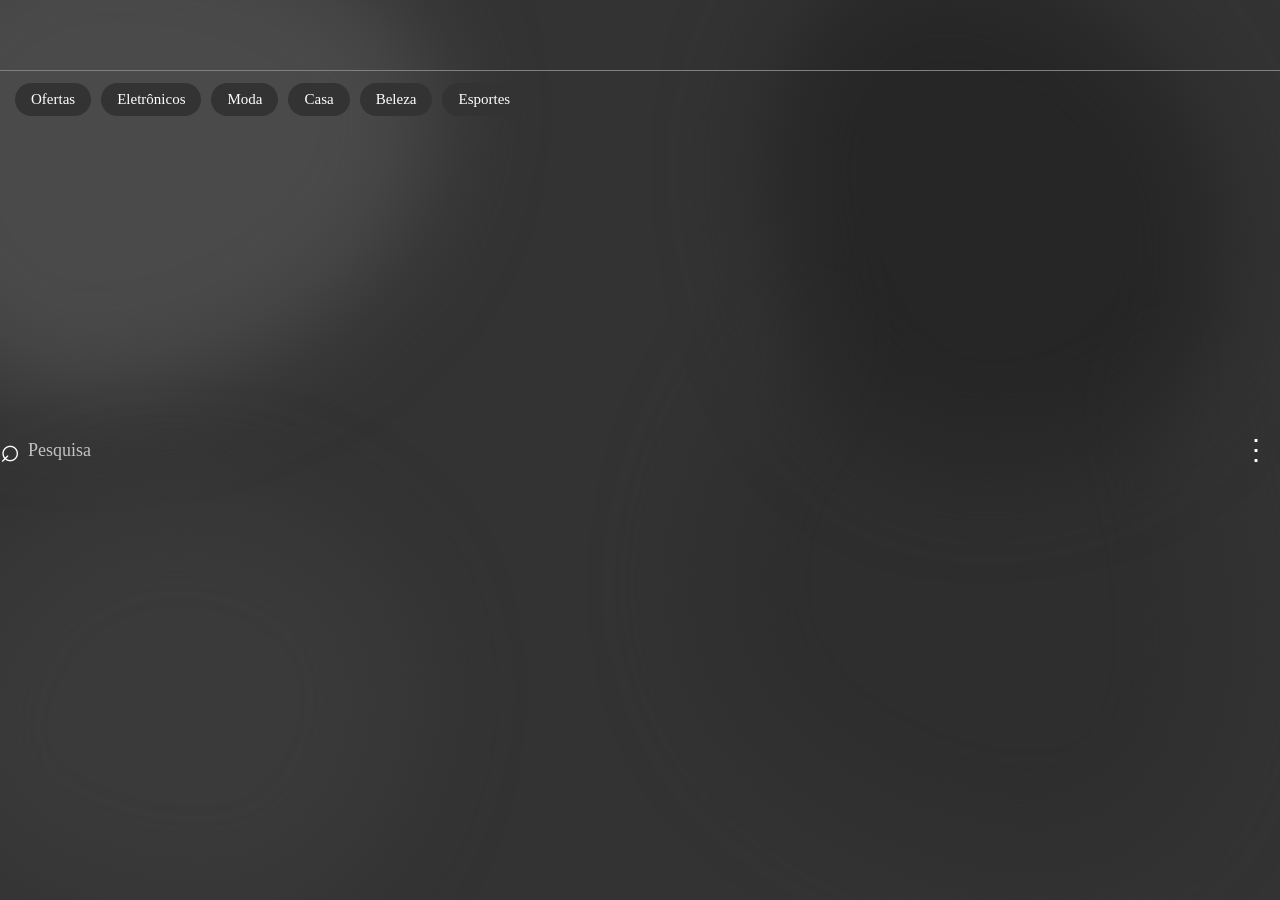
==== index.html @ e0ba6bef "Add files via upload" ====
<!DOCTYPE html>
<html lang="pt-BR">

<head>
    <meta charset="UTF-8">
    <meta name="viewport" content="width=device-width, initial-scale=1.0">

    <title>vitrine</title>

    <link rel="stylesheet" href="loading.css">
</head>

<body>

    <!-- Manchas do fundo -->
    <div class="mancha mancha-1"></div>
    <div class="mancha mancha-2"></div>
    <div class="mancha mancha-3"></div>
    <div class="mancha mancha-4"></div>

    <!-- Cabeçalho -->
<div class="loading">
    <div class="abas" id="abas-lojas"></div>
</div>

        <div class="quadro-categorias" id="quadro-categorias">

    <div class="categoria" id="opcao-carrinho-vitrine">
        <span class="opcao-icone">
            <svg viewBox="0 0 24 24" width="18" height="18" fill="none" stroke="currentColor" stroke-width="2" stroke-linecap="round" stroke-linejoin="round">
                <circle cx="9" cy="21" r="1"></circle>
                <circle cx="20" cy="21" r="1"></circle>
                <path d="M1 1h4l2.68 13.39a2 2 0 0 0 2 1.61h9.72a2 2 0 0 0 2-1.61L23 6H6"></path>
            </svg>
        </span>
        Carrinho
        <span class="carrinho-contador" id="carrinho-contador-vitrine"></span>
    </div>

    <div class="categoria" id="opcao-filtro">
        <span class="opcao-icone">
            <svg viewBox="0 0 24 24" width="18" height="18" fill="none" stroke="currentColor" stroke-width="2" stroke-linecap="round" stroke-linejoin="round">
                <line x1="4" y1="21" x2="4" y2="14"></line>
                <line x1="4" y1="10" x2="4" y2="3"></line>
                <line x1="12" y1="21" x2="12" y2="12"></line>
                <line x1="12" y1="8" x2="12" y2="3"></line>
                <line x1="20" y1="21" x2="20" y2="16"></line>
                <line x1="20" y1="12" x2="20" y2="3"></line>
                <line x1="1" y1="14" x2="7" y2="14"></line>
                <line x1="9" y1="8" x2="15" y2="8"></line>
                <line x1="17" y1="16" x2="23" y2="16"></line>
            </svg>
        </span>
        Filtro
    </div>

    <div class="categoria">
        <span class="opcao-icone">
            <svg viewBox="0 0 24 24" width="18" height="18" fill="none" stroke="currentColor" stroke-width="2" stroke-linecap="round" stroke-linejoin="round">
                <polygon points="12 2 15.09 8.26 22 9.27 17 14.14 18.18 21.02 12 17.77 5.82 21.02 7 14.14 2 9.27 8.91 8.26 12 2"></polygon>
            </svg>
        </span>
        Favoritos
    </div>

    <div class="categoria">
        <span class="opcao-icone">
            <svg viewBox="0 0 24 24" width="18" height="18" fill="none" stroke="currentColor" stroke-width="2" stroke-linecap="round" stroke-linejoin="round">
                <circle cx="12" cy="12" r="10"></circle>
                <line x1="12" y1="16" x2="12" y2="12"></line>
                <line x1="12" y1="8" x2="12.01" y2="8"></line>
            </svg>
        </span>
        Sobre a loja
    </div>

    <div class="categoria">
        <span class="opcao-icone">
            <svg viewBox="0 0 24 24" width="18" height="18" fill="none" stroke="currentColor" stroke-width="2" stroke-linecap="round" stroke-linejoin="round">
                <circle cx="12" cy="12" r="3"></circle>
                <path d="M19.4 15a1.65 1.65 0 0 0 .33 1.82l.06.06a2 2 0 1 1-2.83 2.83l-.06-.06a1.65 1.65 0 0 0-1.82-.33 1.65 1.65 0 0 0-1 1.51V21a2 2 0 0 1-4 0v-.09A1.65 1.65 0 0 0 9 19.4a1.65 1.65 0 0 0-1.82.33l-.06.06a2 2 0 1 1-2.83-2.83l.06-.06a1.65 1.65 0 0 0 .33-1.82 1.65 1.65 0 0 0-1.51-1H3a2 2 0 0 1 0-4h.09A1.65 1.65 0 0 0 4.6 9a1.65 1.65 0 0 0-.33-1.82l-.06-.06a2 2 0 1 1 2.83-2.83l.06.06a1.65 1.65 0 0 0 1.82.33H9a1.65 1.65 0 0 0 1-1.51V3a2 2 0 0 1 4 0v.09a1.65 1.65 0 0 0 1 1.51 1.65 1.65 0 0 0 1.82-.33l.06-.06a2 2 0 1 1 2.83 2.83l-.06.06a1.65 1.65 0 0 0-.33 1.82V9a1.65 1.65 0 0 0 1.51 1H21a2 2 0 0 1 0 4h-.09a1.65 1.65 0 0 0-1.51 1z"></path>
            </svg>
        </span>
        Configurações
    </div>

        </div>
            <span class="lupa">⌕</span>

            <div class="campo-abre-pesquisa" id="abre-pesquisa">
                <span class="campo-pesquisa-texto">Pesquisa</span>
            </div>

            <button class="menu-pontinhos" id="botao-categorias">⋮</button>

        </div>

        <div class="linha-vitrine"></div>

    </div>

    <!-- Categorias principais (fixas) -->
    <div class="categorias-fixas">
        <span class="categoria-fixa">Ofertas</span>
        <span class="categoria-fixa">Eletrônicos</span>
        <span class="categoria-fixa">Moda</span>
        <span class="categoria-fixa">Casa</span>
        <span class="categoria-fixa">Beleza</span>
        <span class="categoria-fixa">Esportes</span>
    </div>

    <!-- Painel de filtro (abre pelo item "Filtro" nos três pontinhos) -->
    <div class="painel-filtro" id="painel-filtro">

        <div class="filtro-item" id="filtro-confiavel" data-filtro="confiavel">
            Lojas mais confiáveis
        </div>

        <div class="filtro-item" id="filtro-promocao" data-filtro="promocao">
            Com promoção
        </div>

        <div class="filtro-item" id="filtro-frete" data-filtro="frete">
            Frete grátis
        </div>

        <div class="filtro-limpar" id="filtro-limpar">
            Limpar filtros
        </div>

    </div>

    <!-- Tela de pesquisa -->
    <div class="tela-pesquisa" id="tela-pesquisa">
        <div class="cabecalho-tela-pesquisa">
            <button class="botao-voltar-pesquisa" data-fechar-tela>←</button>
            <span class="lupa">⌕</span>
            <input
                type="text"
                id="campo-pesquisa-tela"
                class="campo-pesquisa-tela"
                placeholder="Pesquisar"
                autocomplete="off"
            >
        </div>

        <div class="secao-recentes" id="secao-recentes">

            <h3>Pesquisas recentes</h3>

            <div class="lista-recentes" id="lista-recentes">

                <div class="item-recente">
                    <span class="icone-recente">🕓</span>
                    <span class="texto-recente">Música pop</span>
                    <button class="remover-recente">✕</button>
                </div>

                <div class="item-recente">
                    <span class="icone-recente">🕓</span>
                    <span class="texto-recente">Filmes de ação</span>
                    <button class="remover-recente">✕</button>
                </div>

                <div class="item-recente">
                    <span class="icone-recente">🕓</span>
                    <span class="texto-recente">Jogos de tabuleiro</span>
                    <button class="remover-recente">✕</button>
                </div>

            </div>

        </div>

        <div class="secao-populares">

            <h3>Pesquisas populares</h3>

            <div class="lista-populares">

                <div class="item-popular">
                    <span class="numero-popular">1</span>
                    <span class="texto-popular">Fone Bluetooth</span>
                </div>

                <div class="item-popular">
                    <span class="numero-popular">2</span>
                    <span class="texto-popular">Tênis esportivo</span>
                </div>

                <div class="item-popular">
                    <span class="numero-popular">3</span>
                    <span class="texto-popular">Fritadeira elétrica</span>
                </div>

                <div class="item-popular">
                    <span class="numero-popular">4</span>
                    <span class="texto-popular">Presente de aniversário</span>
                </div>

                <div class="item-popular">
                    <span class="numero-popular">5</span>
                    <span class="texto-popular">Roupa de inverno</span>
                </div>

            </div>

        </div>
    </div>

    <!-- Menu de aplicativos -->
    <div class="menu-aplicativos">

        <h2>Lojas</h2>

        <div class="lista-aplicativos">

            <div class="aplicativo" data-app="vitrine">
                <img src="Vitrine-logo.png" class="icone-aplicativo" alt="Vitrine">
                <span>Vitrine</span>
            </div>

            <div class="lista-aplicativos-parceiras" id="lista-aplicativos-parceiras"></div>


    </div>

    <script src="supabase-dados.js"></script>
    <script src="carrinho-dados.js"></script>
    <script src="loading.js"></script>

</body>

</html>
---- loading.css ----
/* =========================
   RESET
========================= */

* {
    margin: 0;
    padding: 0;
    box-sizing: border-box;
}


/* =========================
   PÁGINA
========================= */

body {
    width: 100%;
    height: 100vh;

    display: flex;
    justify-content: center;
    align-items: center;

    background: #333333;

    overflow: hidden;

    position: relative;
}

.mancha {
    position: fixed;

    filter: blur(50px);

    z-index: -1;

    pointer-events: none;
}

.mancha-1 {
    width: 44vmax;
    height: 38vmax;

    top: -10%;
    left: -10%;

    background: #4a4a4a;

    border-radius: 40% 60% 65% 35% / 45% 40% 60% 55%;

    animation: mancha-flutua-1 22s ease-in-out infinite;
}

.mancha-2 {
    width: 40vmax;
    height: 46vmax;

    top: 30%;
    left: 55%;

    background: #2e2e2e;

    border-radius: 60% 40% 30% 70% / 55% 65% 35% 45%;

    animation: mancha-flutua-2 26s ease-in-out infinite;
    animation-delay: -8s;
}

.mancha-3 {
    width: 37vmax;
    height: 33vmax;

    top: 55%;
    left: -5%;

    background: #3a3a3a;

    border-radius: 50% 50% 40% 60% / 60% 45% 55% 40%;

    animation: mancha-flutua-3 19s ease-in-out infinite;
    animation-delay: -14s;
}

.mancha-4 {
    width: 36vmax;
    height: 40vmax;

    top: -5%;
    left: 60%;

    background: #262626;

    border-radius: 35% 65% 55% 45% / 40% 60% 40% 60%;

    animation: mancha-flutua-4 24s ease-in-out infinite;
    animation-delay: -4s;
}

@keyframes mancha-flutua-1 {
    0% {
        transform: translate(0, 0) scale(1) rotate(0deg);
    }
    25% {
        transform: translate(55%, 35%) scale(1.3) rotate(20deg);
    }
    55% {
        transform: translate(-25%, 70%) scale(0.8) rotate(-15deg);
    }
    80% {
        transform: translate(-55%, -30%) scale(1.15) rotate(10deg);
    }
    100% {
        transform: translate(0, 0) scale(1) rotate(0deg);
    }
}

@keyframes mancha-flutua-2 {
    0% {
        transform: translate(0, 0) scale(1) rotate(0deg);
    }
    30% {
        transform: translate(-65%, 45%) scale(0.75) rotate(-25deg);
    }
    60% {
        transform: translate(-30%, -60%) scale(1.25) rotate(15deg);
    }
    85% {
        transform: translate(45%, 25%) scale(1) rotate(-10deg);
    }
    100% {
        transform: translate(0, 0) scale(1) rotate(0deg);
    }
}

@keyframes mancha-flutua-3 {
    0% {
        transform: translate(0, 0) scale(1) rotate(0deg);
    }
    35% {
        transform: translate(50%, -55%) scale(1.2) rotate(18deg);
    }
    65% {
        transform: translate(75%, 30%) scale(0.8) rotate(-12deg);
    }
    90% {
        transform: translate(-25%, 45%) scale(1.1) rotate(8deg);
    }
    100% {
        transform: translate(0, 0) scale(1) rotate(0deg);
    }
}

@keyframes mancha-flutua-4 {
    0% {
        transform: translate(0, 0) scale(1) rotate(0deg);
    }
    20% {
        transform: translate(-45%, -50%) scale(0.8) rotate(-18deg);
    }
    50% {
        transform: translate(35%, 60%) scale(1.3) rotate(12deg);
    }
    75% {
        transform: translate(60%, -20%) scale(1) rotate(-8deg);
    }
    100% {
        transform: translate(0, 0) scale(1) rotate(0deg);
    }
}


/* =========================
   CABEÇALHO / TEXTURA
========================= */

.textura-vitrine {
    position: absolute;

    top: 0;
    left: 0;

    width: 100%;
    height: 70px;

    z-index: 1;
}


/* =========================
   CONTAINER DE LOADING
========================= */

.loading {
    display: flex;
    justify-content: center;
    align-items: center;
}


/* =========================
   LOGO
========================= */

.logo-vitrine {
    position: absolute;

    top: 5px;
    left: 5px;

    width: 60px;
    height: 60px;

    object-fit: cover;

    border-radius: 20px;

    z-index: 11;
}



/* =========================
   PESQUISA
========================= */

.pesquisa-vitrine {
    position: absolute;
    top: 0;
    left: 80px;

    width: calc(100% - 80px);
    height: 70px;

    display: flex;
    align-items: center;

    color: white;
    z-index: 5;
}


/* Lupa */

.lupa {
    font-size: 34px;

    color: white;

    transition: color 0.3s ease;
}


/* Gatilho (abre a tela de pesquisa) */

.campo-abre-pesquisa {
    display: flex;
    align-items: center;

    width: 180px;
    margin-left: 8px;

    cursor: pointer;
}

.campo-pesquisa-texto {
    color: white;
    opacity: 0.7;

    font-size: 18px;

    font-family: inherit;
}


/* =========================
   TELA DE PESQUISA
========================= */

.tela-pesquisa {
    display: none;

    position: fixed;

    top: 0;
    left: 0;

    width: 100%;
    height: 100%;

    background: #121212;

    z-index: 2000;
}

.tela-pesquisa.aberta {
    display: block;
}

.cabecalho-tela-pesquisa {
    display: flex;
    align-items: center;

    width: 100%;
    height: 70px;

    padding: 0 15px;

    gap: 12px;

    border-bottom: 1px solid #333;
}

.botao-voltar-pesquisa {
    font-size: 26px;
    color: white;

    background: none;
    border: none;

    cursor: pointer;

    line-height: 1;
}

.campo-pesquisa-tela {
    flex: 1;

    border: none;
    outline: none;

    background: transparent;

    color: white;
    font-size: 19px;

    font-family: inherit;
}

.campo-pesquisa-tela::placeholder {
    color: white;
    opacity: 0.5;
}


/* =========================
   PESQUISAS RECENTES
========================= */

.secao-recentes {
    padding: 20px 20px 0;
}

.secao-recentes h3 {
    color: white;
    font-size: 16px;
    opacity: 0.6;

    font-weight: normal;

    margin-bottom: 10px;
}

.lista-recentes {
    display: flex;
    flex-direction: column;
}

.item-recente {
    display: flex;
    align-items: center;

    padding: 12px 0;

    cursor: pointer;

    border-bottom: 1px solid rgba(255, 255, 255, 0.08);
}

.icone-recente {
    font-size: 18px;
    opacity: 0.6;

    margin-right: 14px;
}

.texto-recente {
    flex: 1;

    color: white;
    font-size: 17px;
}

.remover-recente {
    width: 30px;
    height: 30px;

    display: flex;
    align-items: center;
    justify-content: center;

    border: none;
    border-radius: 50%;
    background: transparent;

    color: white;
    opacity: 0.5;
    font-size: 16px;

    cursor: pointer;
}

.remover-recente:active {
    opacity: 1;
    background: rgba(255, 255, 255, 0.1);
}


/* =========================
   PESQUISAS POPULARES
========================= */

.secao-populares {
    padding: 20px 20px 0;
}

.secao-populares h3 {
    color: white;
    font-size: 16px;
    opacity: 0.6;

    font-weight: normal;

    margin-bottom: 10px;
}

.lista-populares {
    display: flex;
    flex-direction: column;
}

.item-popular {
    display: flex;
    align-items: center;

    padding: 12px 0;

    cursor: pointer;

    border-bottom: 1px solid rgba(255, 255, 255, 0.08);
}

.numero-popular {
    width: 20px;

    color: #ff7043;
    font-size: 16px;
    font-weight: bold;

    margin-right: 14px;
}

.texto-popular {
    flex: 1;

    color: white;
    font-size: 17px;
}


/* =========================
   LINHA DIVISÓRIA
========================= */

.linha-vitrine {
    position: absolute;

    top: 70px;
    left: 0;

    width: 100%;
    height: 1px;

    background: #808080;

    z-index: 3;
}


/* =========================
   CATEGORIAS PRINCIPAIS (FIXAS)
========================= */

.categorias-fixas {
    position: fixed;

    top: 71px;
    left: 0;

    width: 100%;

    display: flex;
    align-items: center;

    gap: 10px;

    padding: 12px 15px;

    box-sizing: border-box;

    overflow-x: auto;
    white-space: nowrap;

    background: transparent;
    border-bottom: none;

    z-index: 2;
}

.categoria-fixa {
    flex-shrink: 0;

    padding: 8px 16px;

    border-radius: 20px;

    background: #333333;

    color: white;
    font-size: 15px;

    cursor: pointer;
}


/* =========================
   MENU DE APLICATIVOS
========================= */

.menu-aplicativos {
    position: fixed;

    top: 70px;
    left: 0;

    width: 65vw;
    height: calc(100vh - 70px);

    background: rgba(51, 51, 51, 0.5);
    backdrop-filter: blur(12px);
    -webkit-backdrop-filter: blur(12px);

    z-index: 1000;

    padding: 30px 20px;

    display: none;
}

.menu-aplicativos.aberta {
    display: block;
}

.menu-aplicativos h2 {
    color: white;

    font-size: 22px;

    margin-bottom: 0;
}


/* =========================
   APLICATIVOS
========================= */

.aplicativo {
    width: 100%;

    display: flex;
    align-items: center;
    gap: 12px;

    padding: 12px 14px;

    box-sizing: border-box;

    border-radius: 12px;

    background: #3d4046;
    border: 1px solid rgba(255, 255, 255, 0.08);

    color: white;

    font-size: 17px;

    cursor: pointer;
}

.icone-aplicativo {
    width: 34px;
    height: 34px;

    border-radius: 50%;
    object-fit: contain;

    flex-shrink: 0;
}

.lista-aplicativos {
    display: flex;
    flex-direction: column;

    gap: 10px;

    margin-top: 15px;

    max-height: calc(100vh - 220px);
    overflow-y: auto;
}


                                              .menu-pontinhos {
    font-size: 28px;
    color: white;
    margin-left: auto;
    margin-right: 10px;
    cursor: pointer;
    line-height: 1;
}                                             .menu-pontinhos {
    font-size: 28px;
    color: white;
    margin-left: auto;
    margin-right: 10px;

    background: none;
    border: none;

    cursor: pointer;
}

.quadro-categorias {
    display: none;

    position: fixed;

    top: 70px;
    right: 0;

    width: 220px;
    height: calc(100vh - 70px);

    padding: 20px;

    box-sizing: border-box;

    background: rgba(51, 51, 51, 0.5);
    backdrop-filter: blur(12px);
    -webkit-backdrop-filter: blur(12px);

    box-shadow: -5px 0 20px rgba(0, 0, 0, 0.4);

    z-index: 1000;
}

.quadro-categorias.aberto {
    display: block;
}


/* =========================
   PAINEL DE FILTRO
========================= */

.painel-filtro {
    display: none;

    position: fixed;

    top: 70px;
    right: 0;

    width: 220px;

    padding: 20px;

    box-sizing: border-box;

    background: rgba(51, 51, 51, 0.5);
    backdrop-filter: blur(12px);
    -webkit-backdrop-filter: blur(12px);

    box-shadow: -5px 0 20px rgba(0, 0, 0, 0.4);

    z-index: 1000;
}

.painel-filtro.aberto {
    display: block;
}

.filtro-item {
    padding: 14px 4px;

    color: white;
    font-size: 16px;

    border-bottom: 1px solid rgba(255, 255, 255, 0.15);

    cursor: pointer;
}

.filtro-item.ativo {
    color: #ff7043;
    font-weight: bold;
}

.filtro-limpar {
    margin-top: 16px;

    color: rgba(255, 255, 255, 0.5);
    font-size: 14px;

    text-align: center;

    cursor: pointer;
}

.categoria {
    padding: 14px 4px;

    display: flex;
    align-items: center;

    color: white;
    font-size: 17px;

    border-bottom: 1px solid rgba(255, 255, 255, 0.15);

    cursor: pointer;
}

.opcao-icone {
    margin-right: 10px;

    font-size: 18px;

    width: 22px;

    display: flex;
    align-items: center;
    justify-content: center;
}

.carrinho-contador {
    margin-left: 8px;

    min-width: 18px;
    height: 18px;
    padding: 0 4px;

    display: none;
    align-items: center;
    justify-content: center;

    border-radius: 9px;

    background: #e63946;

    color: white;
    font-size: 11px;
    font-weight: bold;
}

.carrinho-contador.visivel {
    display: flex;
}
                                              .abas {
    position: absolute;
    top: 128px;
    left: 0;

    width: 100%;
    height: calc(100vh - 128px);

    background: transparent;

    overflow-y: auto;
    -webkit-overflow-scrolling: touch;

    z-index: 1;

    display: flex;
    flex-direction: column;
}

.fileira-abas {
    width: 100%;

    display: flex;
    align-items: flex-start;

    gap: 15px;
    padding: 0 15px 15px;

    box-sizing: border-box;
}

.card {
    flex: 1 1 0;

    display: flex;
    flex-direction: column;

    box-sizing: border-box;
    padding: 14px;

    cursor: pointer;

    border-radius: 16px;
    background: #333333;
}

.card-titulo {
    color: white;
    font-size: 22px;
    text-align: center;
}

.card-info {
    width: 100%;
    height: 70px;
}                                             .grupo-abas {
    width: 100%;
    flex: 0 0 auto;

    display: flex;
    flex-direction: column;

    margin-bottom: 110px;

    position: relative;
    z-index: 1;
}

.grupo-titulo {
    display: flex;
    align-items: center;

    margin: 10px 20px;
}

.icone-titulo {
    width: 28px;
    height: 28px;

    border-radius: 50%;
    object-fit: cover;

    margin-right: 10px;
}

.grupo-abas h2 {
    color: white;
    font-size: 20px;
    text-align: left;
}
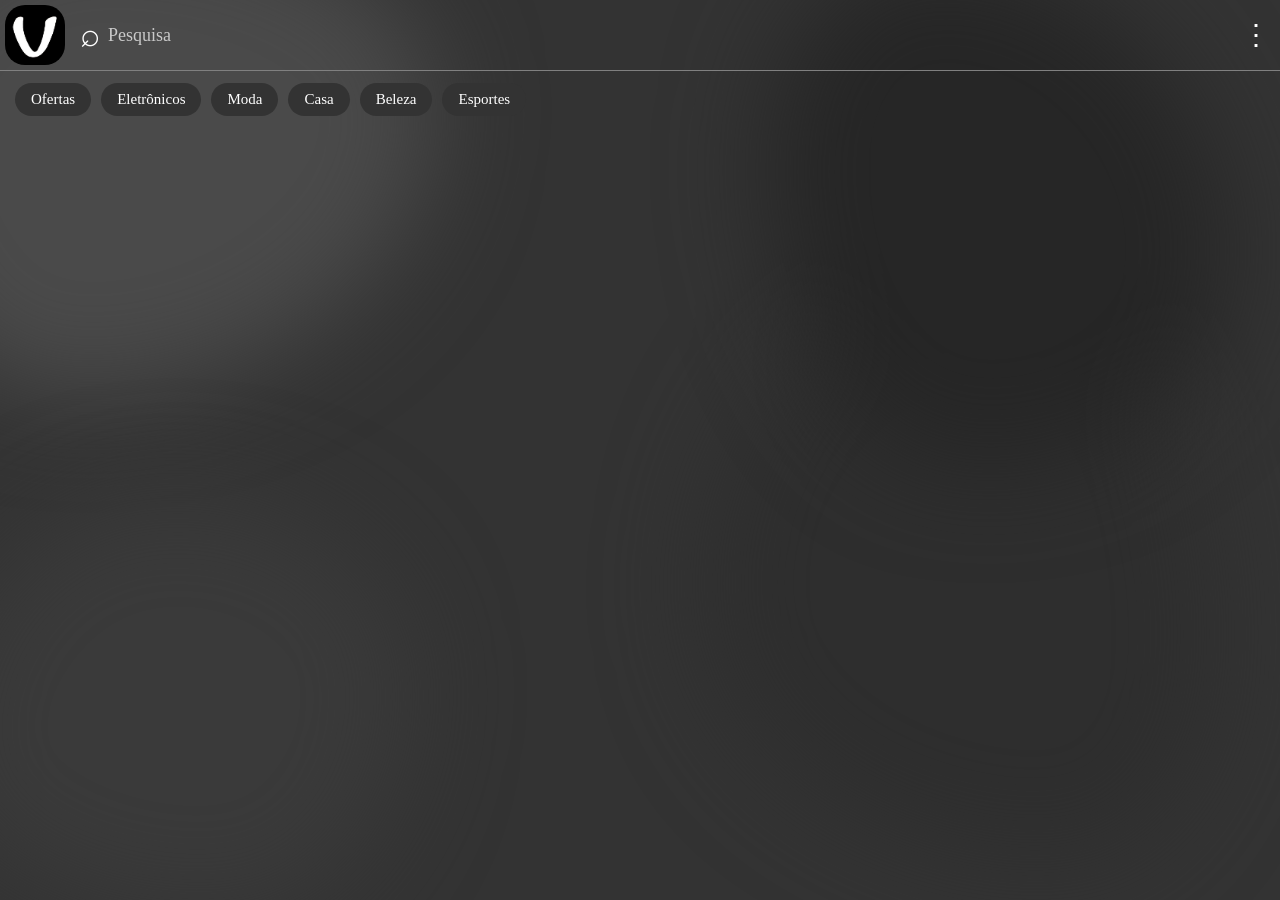
==== commit 79562d67: "Add files via upload" ====
--- a/index.html
+++ b/index.html
@@ -22,7 +22,14 @@
 <div class="loading">
     <div class="abas" id="abas-lojas"></div>
 </div>
-
+        <!-- Textura -->
+        <div class="textura-vitrine"></div>
+
+        <!-- Logo -->
+        <img src="Vitrine-logo.png" class="logo-vitrine" alt="vitrine">
+
+        <!-- Pesquisa -->
+        <div class="pesquisa-vitrine">
         <div class="quadro-categorias" id="quadro-categorias">
 
     <div class="categoria" id="opcao-carrinho-vitrine">
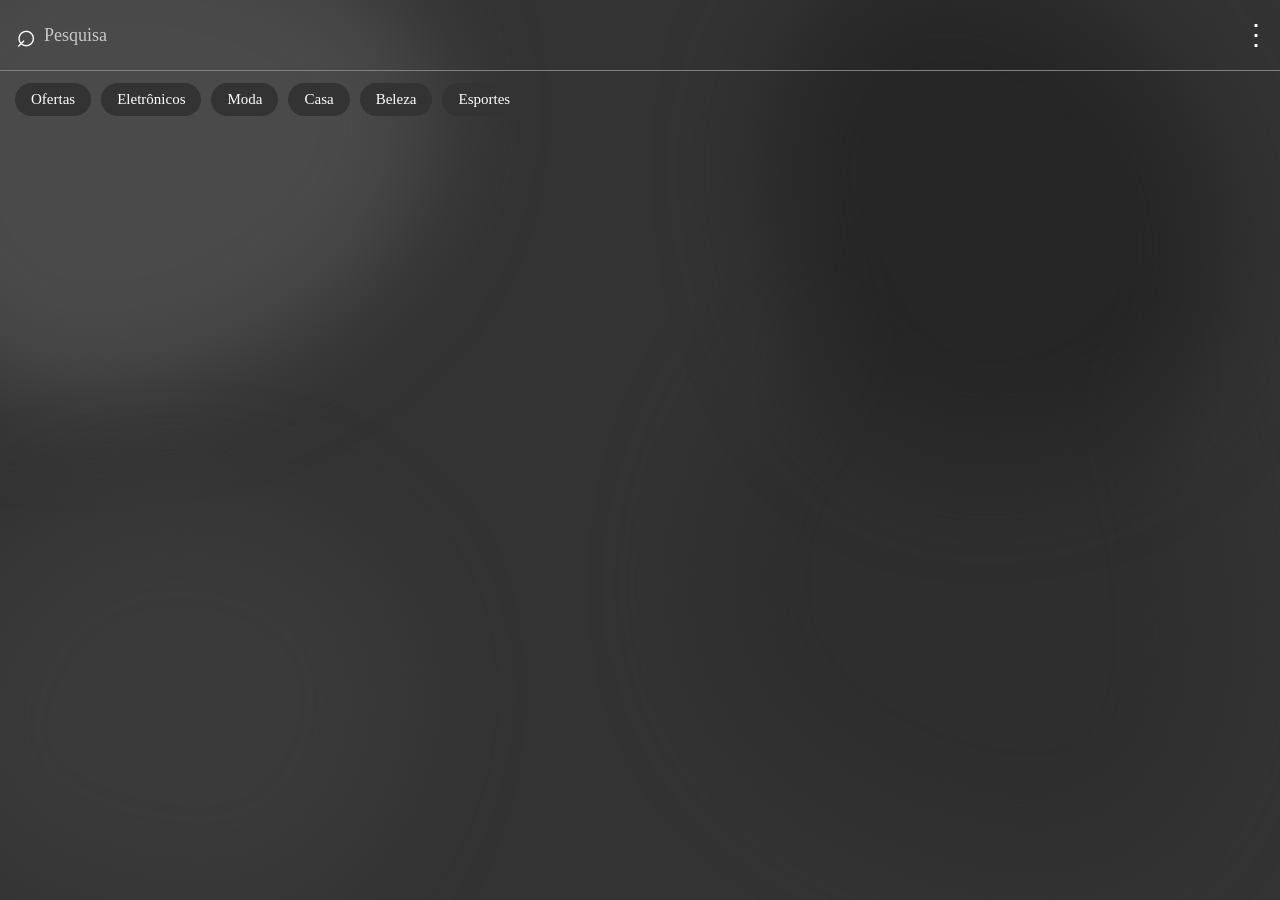
==== commit cc82090d: "Add files via upload" ====
--- a/index.html
+++ b/index.html
@@ -25,8 +25,7 @@
         <!-- Textura -->
         <div class="textura-vitrine"></div>
 
-        <!-- Logo -->
-        <img src="Vitrine-logo.png" class="logo-vitrine" alt="vitrine">
+        <!-- Logo removida -->
 
         <!-- Pesquisa -->
         <div class="pesquisa-vitrine">
@@ -215,22 +214,7 @@
         </div>
     </div>
 
-    <!-- Menu de aplicativos -->
-    <div class="menu-aplicativos">
-
-        <h2>Lojas</h2>
-
-        <div class="lista-aplicativos">
-
-            <div class="aplicativo" data-app="vitrine">
-                <img src="Vitrine-logo.png" class="icone-aplicativo" alt="Vitrine">
-                <span>Vitrine</span>
-            </div>
-
-            <div class="lista-aplicativos-parceiras" id="lista-aplicativos-parceiras"></div>
-
-
-    </div>
+    <!-- Menu de atalho de lojas removido -->
 
     <script src="supabase-dados.js"></script>
     <script src="carrinho-dados.js"></script>
--- a/loading.css
+++ b/loading.css
@@ -202,21 +202,7 @@
    LOGO
 ========================= */
 
-.logo-vitrine {
-    position: absolute;
-
-    top: 5px;
-    left: 5px;
-
-    width: 60px;
-    height: 60px;
-
-    object-fit: cover;
-
-    border-radius: 20px;
-
-    z-index: 11;
-}
+/* Logo removida */
 
 
 
@@ -227,10 +213,13 @@
 .pesquisa-vitrine {
     position: absolute;
     top: 0;
-    left: 80px;
-
-    width: calc(100% - 80px);
+    left: 0;
+
+    width: 100%;
     height: 70px;
+
+    padding-left: 16px;
+    box-sizing: border-box;
 
     display: flex;
     align-items: center;
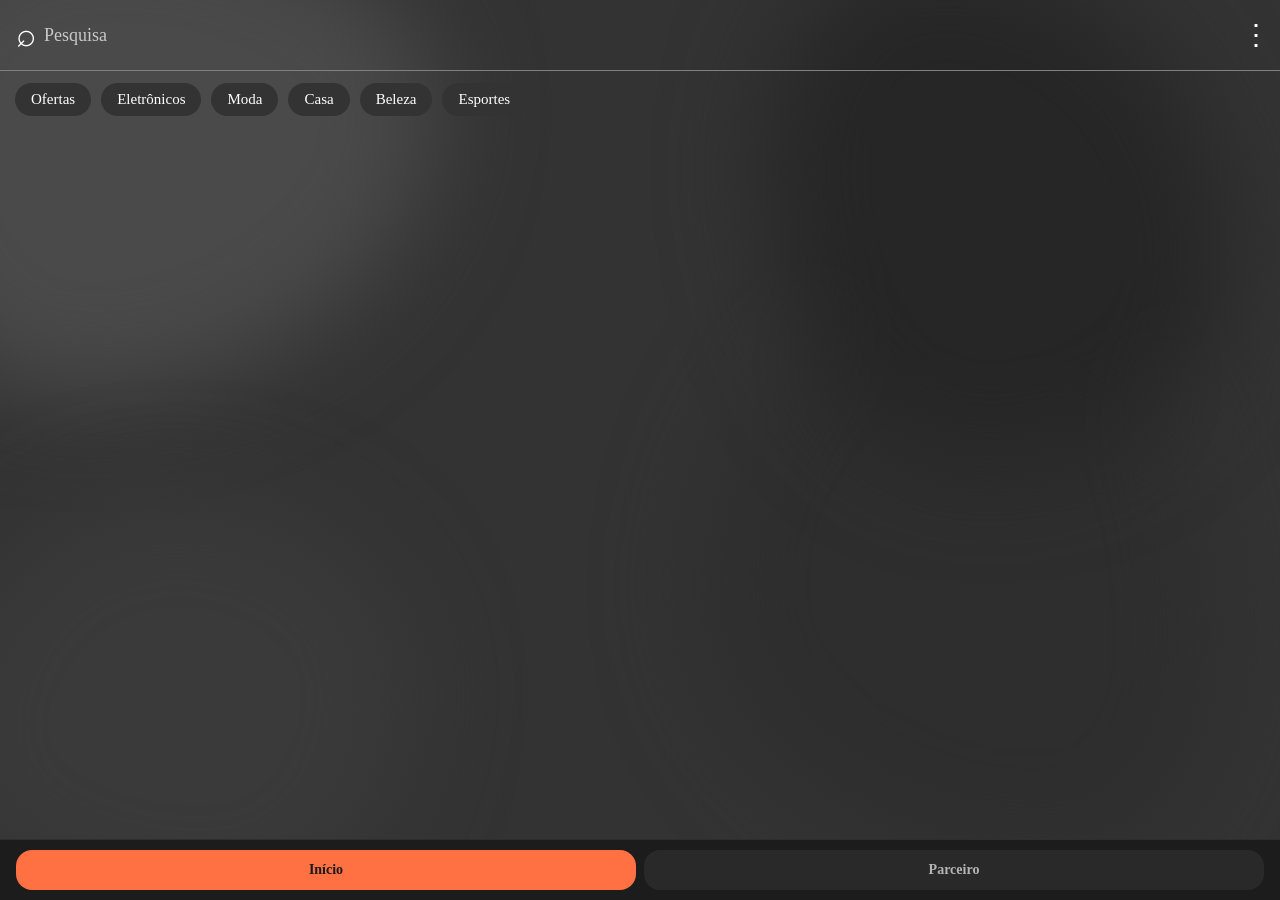
==== commit efe18a0b: "Add files via upload" ====
--- a/index.html
+++ b/index.html
@@ -216,6 +216,12 @@
 
     <!-- Menu de atalho de lojas removido -->
 
+    <!-- Navegação entre a Vitrine e o cadastro de parceiro -->
+    <div class="nav-vitrine">
+        <a href="index.html" class="nav-vitrine-item nav-vitrine-ativo">Início</a>
+        <a href="parceiros.html" class="nav-vitrine-item">Parceiro</a>
+    </div>
+
     <script src="supabase-dados.js"></script>
     <script src="carrinho-dados.js"></script>
     <script src="loading.js"></script>
--- a/loading.css
+++ b/loading.css
@@ -853,4 +853,53 @@
     color: white;
     font-size: 20px;
     text-align: left;
-}+}
+
+/* =========================
+   NAVEGAÇÃO: INÍCIO / SEJA PARCEIRO
+========================= */
+
+.nav-vitrine {
+    position: fixed;
+    bottom: 0;
+    left: 0;
+
+    width: 100%;
+
+    display: flex;
+    gap: 8px;
+
+    padding: 10px 16px calc(10px + env(safe-area-inset-bottom));
+
+    background: #1c1c1c;
+    border-top: 1px solid rgba(255, 255, 255, 0.08);
+
+    z-index: 200;
+
+    box-sizing: border-box;
+}
+
+.nav-vitrine-item {
+    flex: 1;
+
+    text-align: center;
+    text-decoration: none;
+    white-space: nowrap;
+
+    padding: 12px 8px;
+
+    border-radius: 16px;
+
+    background: rgba(255, 255, 255, 0.06);
+    color: rgba(255, 255, 255, 0.65);
+
+    font-size: 14px;
+    font-weight: 600;
+
+    transition: background 0.2s ease, color 0.2s ease;
+}
+
+.nav-vitrine-ativo {
+    background: #ff7043;
+    color: #1a1a1a;
+}
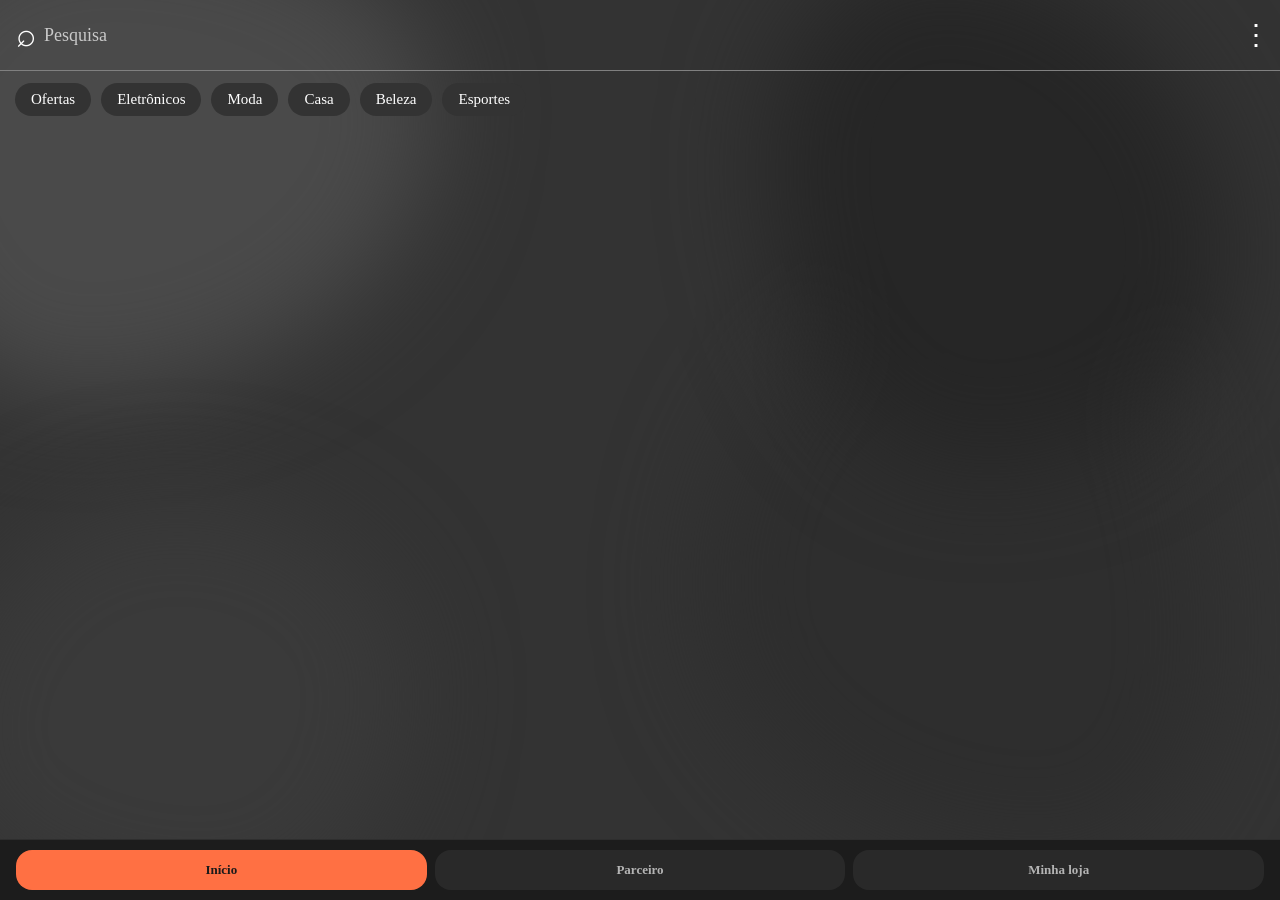
==== commit 438d7861: "Add files via upload" ====
--- a/index.html
+++ b/index.html
@@ -220,6 +220,7 @@
     <div class="nav-vitrine">
         <a href="index.html" class="nav-vitrine-item nav-vitrine-ativo">Início</a>
         <a href="parceiros.html" class="nav-vitrine-item">Parceiro</a>
+        <a href="login.html" class="nav-vitrine-item">Minha loja</a>
     </div>
 
     <script src="supabase-dados.js"></script>
--- a/loading.css
+++ b/loading.css
@@ -886,14 +886,14 @@
     text-decoration: none;
     white-space: nowrap;
 
-    padding: 12px 8px;
+    padding: 12px 4px;
 
     border-radius: 16px;
 
     background: rgba(255, 255, 255, 0.06);
     color: rgba(255, 255, 255, 0.65);
 
-    font-size: 14px;
+    font-size: 13px;
     font-weight: 600;
 
     transition: background 0.2s ease, color 0.2s ease;
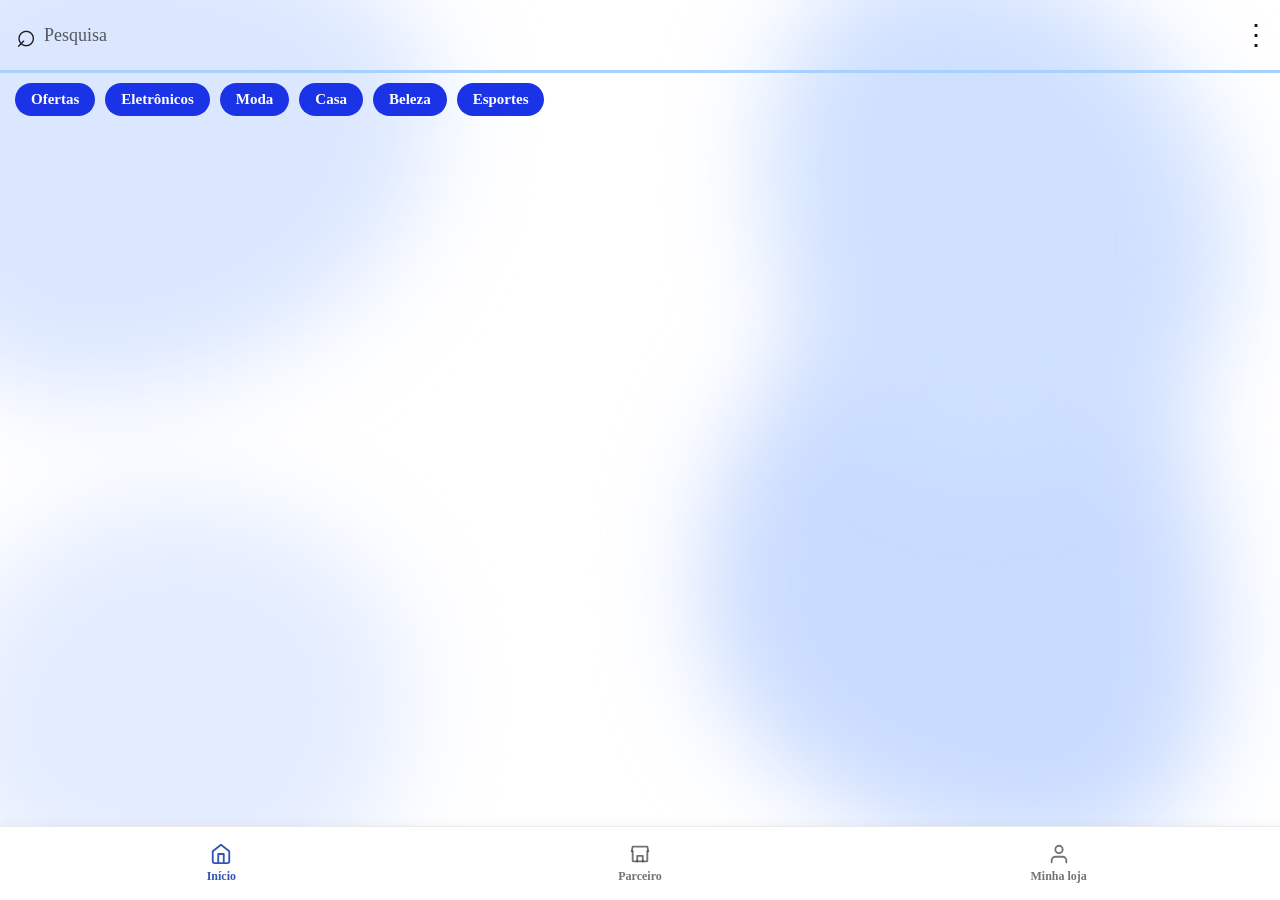
==== commit 5022b5e9: "Add files via upload" ====
--- a/index.html
+++ b/index.html
@@ -216,11 +216,12 @@
 
     <!-- Menu de atalho de lojas removido -->
 
+
     <!-- Navegação entre a Vitrine e o cadastro de parceiro -->
     <div class="nav-vitrine">
-        <a href="index.html" class="nav-vitrine-item nav-vitrine-ativo">Início</a>
-        <a href="parceiros.html" class="nav-vitrine-item">Parceiro</a>
-        <a href="login.html" class="nav-vitrine-item">Minha loja</a>
+        <a href="index.html" class="nav-vitrine-item nav-vitrine-ativo"><svg viewBox="0 0 24 24" fill="none" stroke="currentColor" stroke-width="2" stroke-linecap="round" stroke-linejoin="round"><path d="M3 9l9-7 9 7v11a2 2 0 0 1-2 2H5a2 2 0 0 1-2-2z"></path><polyline points="9 22 9 12 15 12 15 22"></polyline></svg><span>Início</span></a>
+        <a href="parceiros.html" class="nav-vitrine-item"><svg viewBox="0 0 24 24" fill="none" stroke="currentColor" stroke-width="2" stroke-linecap="round" stroke-linejoin="round"><path d="M3 9l1-5h16l1 5"></path><path d="M4 9v10a1 1 0 0 0 1 1h14a1 1 0 0 0 1-1V9"></path><path d="M9 20v-6h6v6"></path></svg><span>Parceiro</span></a>
+        <a href="login.html" class="nav-vitrine-item"><svg viewBox="0 0 24 24" fill="none" stroke="currentColor" stroke-width="2" stroke-linecap="round" stroke-linejoin="round"><path d="M20 21v-2a4 4 0 0 0-4-4H8a4 4 0 0 0-4 4v2"></path><circle cx="12" cy="7" r="4"></circle></svg><span>Minha loja</span></a>
     </div>
 
     <script src="supabase-dados.js"></script>
--- a/loading.css
+++ b/loading.css
@@ -21,7 +21,7 @@
     justify-content: center;
     align-items: center;
 
-    background: #333333;
+    background: #ffffff;
 
     overflow: hidden;
 
@@ -45,7 +45,7 @@
     top: -10%;
     left: -10%;
 
-    background: #4a4a4a;
+    background: #dbe7ff;
 
     border-radius: 40% 60% 65% 35% / 45% 40% 60% 55%;
 
@@ -59,7 +59,7 @@
     top: 30%;
     left: 55%;
 
-    background: #2e2e2e;
+    background: #c9dbff;
 
     border-radius: 60% 40% 30% 70% / 55% 65% 35% 45%;
 
@@ -74,7 +74,7 @@
     top: 55%;
     left: -5%;
 
-    background: #3a3a3a;
+    background: #e4edff;
 
     border-radius: 50% 50% 40% 60% / 60% 45% 55% 40%;
 
@@ -89,7 +89,7 @@
     top: -5%;
     left: 60%;
 
-    background: #262626;
+    background: #cfe0ff;
 
     border-radius: 35% 65% 55% 45% / 40% 60% 40% 60%;
 
@@ -224,7 +224,7 @@
     display: flex;
     align-items: center;
 
-    color: white;
+    color: #1a1a1a;
     z-index: 5;
 }
 
@@ -234,7 +234,7 @@
 .lupa {
     font-size: 34px;
 
-    color: white;
+    color: #1a1a1a;
 
     transition: color 0.3s ease;
 }
@@ -253,7 +253,7 @@
 }
 
 .campo-pesquisa-texto {
-    color: white;
+    color: #1a1a1a;
     opacity: 0.7;
 
     font-size: 18px;
@@ -277,7 +277,7 @@
     width: 100%;
     height: 100%;
 
-    background: #121212;
+    background: #ffffff;
 
     z-index: 2000;
 }
@@ -297,12 +297,12 @@
 
     gap: 12px;
 
-    border-bottom: 1px solid #333;
+    border-bottom: 1px solid #e6e6e6;
 }
 
 .botao-voltar-pesquisa {
     font-size: 26px;
-    color: white;
+    color: #1a1a1a;
 
     background: none;
     border: none;
@@ -320,14 +320,14 @@
 
     background: transparent;
 
-    color: white;
+    color: #1a1a1a;
     font-size: 19px;
 
     font-family: inherit;
 }
 
 .campo-pesquisa-tela::placeholder {
-    color: white;
+    color: #1a1a1a;
     opacity: 0.5;
 }
 
@@ -341,7 +341,7 @@
 }
 
 .secao-recentes h3 {
-    color: white;
+    color: #1a1a1a;
     font-size: 16px;
     opacity: 0.6;
 
@@ -363,7 +363,7 @@
 
     cursor: pointer;
 
-    border-bottom: 1px solid rgba(255, 255, 255, 0.08);
+    border-bottom: 1px solid rgba(0, 0, 0, 0.08);
 }
 
 .icone-recente {
@@ -376,7 +376,7 @@
 .texto-recente {
     flex: 1;
 
-    color: white;
+    color: #1a1a1a;
     font-size: 17px;
 }
 
@@ -392,7 +392,7 @@
     border-radius: 50%;
     background: transparent;
 
-    color: white;
+    color: #1a1a1a;
     opacity: 0.5;
     font-size: 16px;
 
@@ -401,7 +401,7 @@
 
 .remover-recente:active {
     opacity: 1;
-    background: rgba(255, 255, 255, 0.1);
+    background: rgba(0, 0, 0, 0.1);
 }
 
 
@@ -414,7 +414,7 @@
 }
 
 .secao-populares h3 {
-    color: white;
+    color: #1a1a1a;
     font-size: 16px;
     opacity: 0.6;
 
@@ -436,13 +436,13 @@
 
     cursor: pointer;
 
-    border-bottom: 1px solid rgba(255, 255, 255, 0.08);
+    border-bottom: 1px solid rgba(0, 0, 0, 0.08);
 }
 
 .numero-popular {
     width: 20px;
 
-    color: #ff7043;
+    color: #3355b3;
     font-size: 16px;
     font-weight: bold;
 
@@ -452,7 +452,7 @@
 .texto-popular {
     flex: 1;
 
-    color: white;
+    color: #1a1a1a;
     font-size: 17px;
 }
 
@@ -468,9 +468,9 @@
     left: 0;
 
     width: 100%;
-    height: 1px;
-
-    background: #808080;
+    height: 3px;
+
+    background: #a8d1ff;
 
     z-index: 3;
 }
@@ -513,10 +513,11 @@
 
     border-radius: 20px;
 
-    background: #333333;
-
-    color: white;
+    background: #1a33e6;
+
+    color: #ffffff;
     font-size: 15px;
+    font-weight: 700;
 
     cursor: pointer;
 }
@@ -535,7 +536,7 @@
     width: 65vw;
     height: calc(100vh - 70px);
 
-    background: rgba(51, 51, 51, 0.5);
+    background: rgba(255, 255, 255, 0.85);
     backdrop-filter: blur(12px);
     -webkit-backdrop-filter: blur(12px);
 
@@ -551,7 +552,7 @@
 }
 
 .menu-aplicativos h2 {
-    color: white;
+    color: #1a1a1a;
 
     font-size: 22px;
 
@@ -576,10 +577,10 @@
 
     border-radius: 12px;
 
-    background: #3d4046;
-    border: 1px solid rgba(255, 255, 255, 0.08);
-
-    color: white;
+    background: #f4f4f6;
+    border: 1px solid rgba(0, 0, 0, 0.06);
+
+    color: #1a1a1a;
 
     font-size: 17px;
 
@@ -611,14 +612,14 @@
 
                                               .menu-pontinhos {
     font-size: 28px;
-    color: white;
+    color: #1a1a1a;
     margin-left: auto;
     margin-right: 10px;
     cursor: pointer;
     line-height: 1;
 }                                             .menu-pontinhos {
     font-size: 28px;
-    color: white;
+    color: #1a1a1a;
     margin-left: auto;
     margin-right: 10px;
 
@@ -643,11 +644,11 @@
 
     box-sizing: border-box;
 
-    background: rgba(51, 51, 51, 0.5);
+    background: rgba(255, 255, 255, 0.85);
     backdrop-filter: blur(12px);
     -webkit-backdrop-filter: blur(12px);
 
-    box-shadow: -5px 0 20px rgba(0, 0, 0, 0.4);
+    box-shadow: -5px 0 20px rgba(0, 0, 0, 0.12);
 
     z-index: 1000;
 }
@@ -675,11 +676,11 @@
 
     box-sizing: border-box;
 
-    background: rgba(51, 51, 51, 0.5);
+    background: rgba(255, 255, 255, 0.85);
     backdrop-filter: blur(12px);
     -webkit-backdrop-filter: blur(12px);
 
-    box-shadow: -5px 0 20px rgba(0, 0, 0, 0.4);
+    box-shadow: -5px 0 20px rgba(0, 0, 0, 0.12);
 
     z-index: 1000;
 }
@@ -691,23 +692,23 @@
 .filtro-item {
     padding: 14px 4px;
 
-    color: white;
+    color: #1a1a1a;
     font-size: 16px;
 
-    border-bottom: 1px solid rgba(255, 255, 255, 0.15);
+    border-bottom: 1px solid rgba(0, 0, 0, 0.15);
 
     cursor: pointer;
 }
 
 .filtro-item.ativo {
-    color: #ff7043;
+    color: #3355b3;
     font-weight: bold;
 }
 
 .filtro-limpar {
     margin-top: 16px;
 
-    color: rgba(255, 255, 255, 0.5);
+    color: rgba(0, 0, 0, 0.5);
     font-size: 14px;
 
     text-align: center;
@@ -721,10 +722,10 @@
     display: flex;
     align-items: center;
 
-    color: white;
+    color: #1a1a1a;
     font-size: 17px;
 
-    border-bottom: 1px solid rgba(255, 255, 255, 0.15);
+    border-bottom: 1px solid rgba(0, 0, 0, 0.15);
 
     cursor: pointer;
 }
@@ -756,7 +757,7 @@
 
     background: #e63946;
 
-    color: white;
+    color: #ffffff;
     font-size: 11px;
     font-weight: bold;
 }
@@ -779,8 +780,10 @@
 
     z-index: 1;
 
-    display: flex;
-    flex-direction: column;
+    display: grid;
+    grid-template-columns: 1fr 1fr;
+
+    padding-bottom: 110px;
 }
 
 .fileira-abas {
@@ -807,18 +810,37 @@
     cursor: pointer;
 
     border-radius: 16px;
-    background: #333333;
+    background: #ffffff;
+    border: 1px solid #ececec;
+    box-shadow: 0 2px 10px rgba(0, 0, 0, 0.05);
 }
 
 .card-titulo {
-    color: white;
-    font-size: 22px;
+    margin-top: 8px;
+
+    color: #1a1a1a;
+    font-size: 15px;
+    font-weight: 600;
     text-align: center;
 }
 
 .card-info {
     width: 100%;
-    height: 70px;
+
+    border-radius: 10px;
+    overflow: hidden;
+
+    background: #f0f0f0;
+}
+
+.card-info img {
+    width: 100%;
+    height: auto;
+
+    display: block;
+    object-fit: contain;
+
+    display: block;
 }                                             .grupo-abas {
     width: 100%;
     flex: 0 0 auto;
@@ -826,7 +848,7 @@
     display: flex;
     flex-direction: column;
 
-    margin-bottom: 110px;
+    margin-bottom: 20px;
 
     position: relative;
     z-index: 1;
@@ -850,7 +872,7 @@
 }
 
 .grupo-abas h2 {
-    color: white;
+    color: #1a1a1a;
     font-size: 20px;
     text-align: left;
 }
@@ -871,8 +893,9 @@
 
     padding: 10px 16px calc(10px + env(safe-area-inset-bottom));
 
-    background: #1c1c1c;
-    border-top: 1px solid rgba(255, 255, 255, 0.08);
+    background: #ffffff;
+    border-top: 1px solid rgba(0, 0, 0, 0.08);
+    box-shadow: 0 -2px 10px rgba(0, 0, 0, 0.04);
 
     z-index: 200;
 
@@ -881,25 +904,32 @@
 
 .nav-vitrine-item {
     flex: 1;
+
+    display: flex;
+    flex-direction: column;
+    align-items: center;
+    justify-content: center;
+    gap: 4px;
 
     text-align: center;
     text-decoration: none;
     white-space: nowrap;
 
-    padding: 12px 4px;
-
-    border-radius: 16px;
-
-    background: rgba(255, 255, 255, 0.06);
-    color: rgba(255, 255, 255, 0.65);
-
-    font-size: 13px;
+    padding: 6px 4px;
+
+    color: rgba(0, 0, 0, 0.55);
+
+    font-size: 12px;
     font-weight: 600;
 
-    transition: background 0.2s ease, color 0.2s ease;
+    transition: color 0.2s ease;
+}
+
+.nav-vitrine-item svg {
+    width: 22px;
+    height: 22px;
 }
 
 .nav-vitrine-ativo {
-    background: #ff7043;
-    color: #1a1a1a;
-}
+    color: #3355b3;
+}
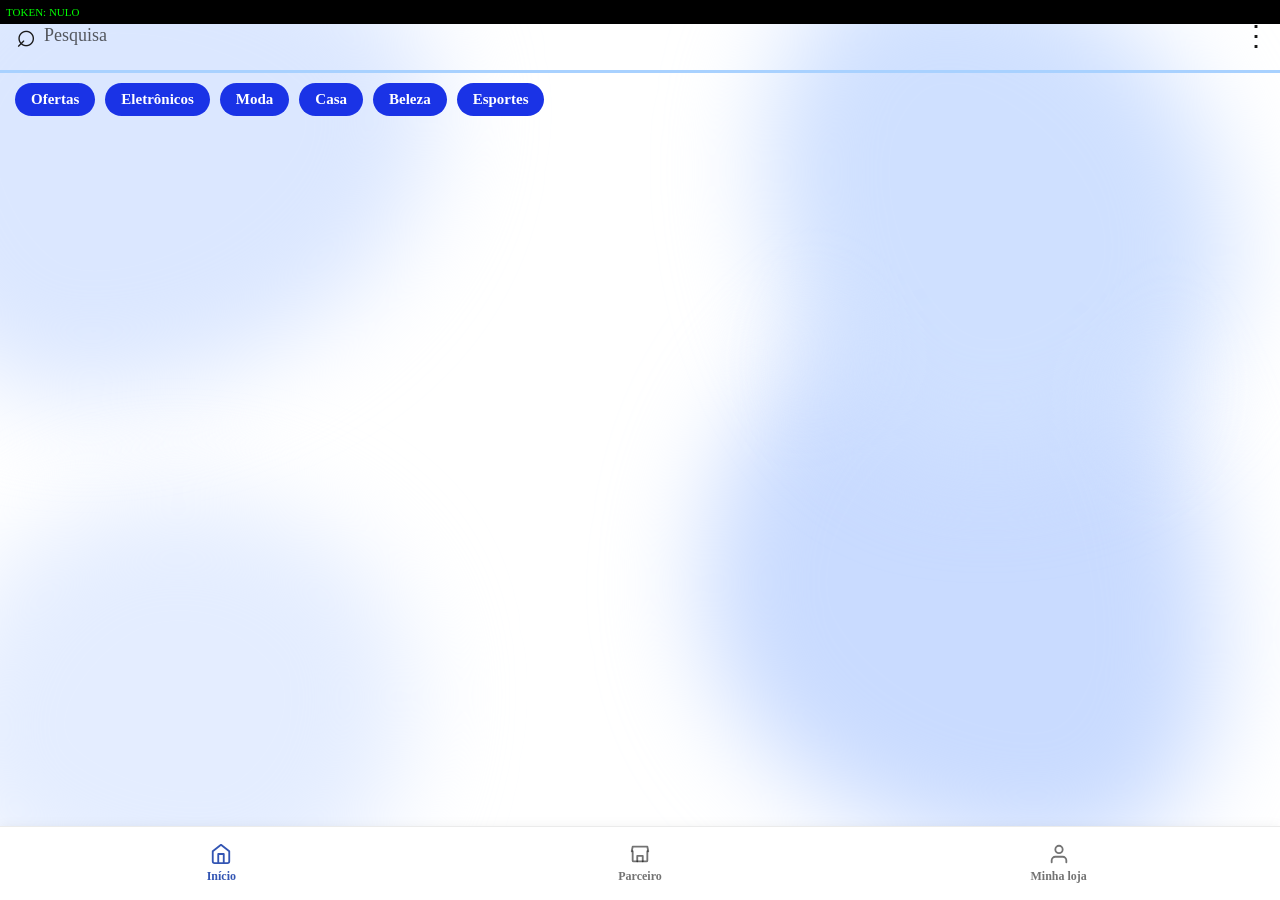
==== commit c5be69fb: "Add files via upload" ====
--- a/index.html
+++ b/index.html
@@ -11,6 +11,8 @@
 </head>
 
 <body>
+    <div id="debug-token" style="position:fixed;top:0;left:0;right:0;z-index:99999;background:#000;color:#0f0;font-size:11px;padding:6px;word-break:break-all;"></div>
+    <script>document.querySelector("#debug-token").textContent = "TOKEN: " + (localStorage.getItem("vitrine_token") ? localStorage.getItem("vitrine_token").slice(0,25) + "..." : "NULO");</script>
 
     <!-- Manchas do fundo -->
     <div class="mancha mancha-1"></div>
--- a/loading.css
+++ b/loading.css
@@ -98,75 +98,35 @@
 }
 
 @keyframes mancha-flutua-1 {
-    0% {
-        transform: translate(0, 0) scale(1) rotate(0deg);
-    }
-    25% {
-        transform: translate(55%, 35%) scale(1.3) rotate(20deg);
-    }
-    55% {
-        transform: translate(-25%, 70%) scale(0.8) rotate(-15deg);
-    }
-    80% {
-        transform: translate(-55%, -30%) scale(1.15) rotate(10deg);
-    }
-    100% {
-        transform: translate(0, 0) scale(1) rotate(0deg);
-    }
+    0% { transform: translate(0, 0) scale(1) rotate(0deg); }
+    25% { transform: translate(55%, 35%) scale(1.3) rotate(20deg); }
+    55% { transform: translate(-25%, 70%) scale(0.8) rotate(-15deg); }
+    80% { transform: translate(-55%, -30%) scale(1.15) rotate(10deg); }
+    100% { transform: translate(0, 0) scale(1) rotate(0deg); }
 }
 
 @keyframes mancha-flutua-2 {
-    0% {
-        transform: translate(0, 0) scale(1) rotate(0deg);
-    }
-    30% {
-        transform: translate(-65%, 45%) scale(0.75) rotate(-25deg);
-    }
-    60% {
-        transform: translate(-30%, -60%) scale(1.25) rotate(15deg);
-    }
-    85% {
-        transform: translate(45%, 25%) scale(1) rotate(-10deg);
-    }
-    100% {
-        transform: translate(0, 0) scale(1) rotate(0deg);
-    }
+    0% { transform: translate(0, 0) scale(1) rotate(0deg); }
+    30% { transform: translate(-65%, 45%) scale(0.75) rotate(-25deg); }
+    60% { transform: translate(-30%, -60%) scale(1.25) rotate(15deg); }
+    85% { transform: translate(45%, 25%) scale(1) rotate(-10deg); }
+    100% { transform: translate(0, 0) scale(1) rotate(0deg); }
 }
 
 @keyframes mancha-flutua-3 {
-    0% {
-        transform: translate(0, 0) scale(1) rotate(0deg);
-    }
-    35% {
-        transform: translate(50%, -55%) scale(1.2) rotate(18deg);
-    }
-    65% {
-        transform: translate(75%, 30%) scale(0.8) rotate(-12deg);
-    }
-    90% {
-        transform: translate(-25%, 45%) scale(1.1) rotate(8deg);
-    }
-    100% {
-        transform: translate(0, 0) scale(1) rotate(0deg);
-    }
+    0% { transform: translate(0, 0) scale(1) rotate(0deg); }
+    35% { transform: translate(50%, -55%) scale(1.2) rotate(18deg); }
+    65% { transform: translate(75%, 30%) scale(0.8) rotate(-12deg); }
+    90% { transform: translate(-25%, 45%) scale(1.1) rotate(8deg); }
+    100% { transform: translate(0, 0) scale(1) rotate(0deg); }
 }
 
 @keyframes mancha-flutua-4 {
-    0% {
-        transform: translate(0, 0) scale(1) rotate(0deg);
-    }
-    20% {
-        transform: translate(-45%, -50%) scale(0.8) rotate(-18deg);
-    }
-    50% {
-        transform: translate(35%, 60%) scale(1.3) rotate(12deg);
-    }
-    75% {
-        transform: translate(60%, -20%) scale(1) rotate(-8deg);
-    }
-    100% {
-        transform: translate(0, 0) scale(1) rotate(0deg);
-    }
+    0% { transform: translate(0, 0) scale(1) rotate(0deg); }
+    20% { transform: translate(-45%, -50%) scale(0.8) rotate(-18deg); }
+    50% { transform: translate(35%, 60%) scale(1.3) rotate(12deg); }
+    75% { transform: translate(60%, -20%) scale(1) rotate(-8deg); }
+    100% { transform: translate(0, 0) scale(1) rotate(0deg); }
 }
 
 
@@ -176,13 +136,10 @@
 
 .textura-vitrine {
     position: absolute;
-
     top: 0;
     left: 0;
-
     width: 100%;
     height: 70px;
-
     z-index: 1;
 }
 
@@ -196,14 +153,6 @@
     justify-content: center;
     align-items: center;
 }
-
-
-/* =========================
-   LOGO
-========================= */
-
-/* Logo removida */
-
 
 
 /* =========================
@@ -228,19 +177,11 @@
     z-index: 5;
 }
 
-
-/* Lupa */
-
 .lupa {
     font-size: 34px;
-
-    color: #1a1a1a;
-
+    color: #1a1a1a;
     transition: color 0.3s ease;
 }
-
-
-/* Gatilho (abre a tela de pesquisa) */
 
 .campo-abre-pesquisa {
     display: flex;
@@ -255,9 +196,7 @@
 .campo-pesquisa-texto {
     color: #1a1a1a;
     opacity: 0.7;
-
     font-size: 18px;
-
     font-family: inherit;
 }
 
@@ -268,17 +207,12 @@
 
 .tela-pesquisa {
     display: none;
-
     position: fixed;
-
     top: 0;
     left: 0;
-
     width: 100%;
     height: 100%;
-
     background: #ffffff;
-
     z-index: 2000;
 }
 
@@ -294,7 +228,6 @@
     height: 70px;
 
     padding: 0 15px;
-
     gap: 12px;
 
     border-bottom: 1px solid #e6e6e6;
@@ -308,7 +241,6 @@
     border: none;
 
     cursor: pointer;
-
     line-height: 1;
 }
 
@@ -317,12 +249,10 @@
 
     border: none;
     outline: none;
-
     background: transparent;
 
     color: #1a1a1a;
     font-size: 19px;
-
     font-family: inherit;
 }
 
@@ -344,9 +274,7 @@
     color: #1a1a1a;
     font-size: 16px;
     opacity: 0.6;
-
     font-weight: normal;
-
     margin-bottom: 10px;
 }
 
@@ -358,24 +286,19 @@
 .item-recente {
     display: flex;
     align-items: center;
-
     padding: 12px 0;
-
-    cursor: pointer;
-
+    cursor: pointer;
     border-bottom: 1px solid rgba(0, 0, 0, 0.08);
 }
 
 .icone-recente {
     font-size: 18px;
     opacity: 0.6;
-
     margin-right: 14px;
 }
 
 .texto-recente {
     flex: 1;
-
     color: #1a1a1a;
     font-size: 17px;
 }
@@ -417,9 +340,7 @@
     color: #1a1a1a;
     font-size: 16px;
     opacity: 0.6;
-
     font-weight: normal;
-
     margin-bottom: 10px;
 }
 
@@ -431,27 +352,21 @@
 .item-popular {
     display: flex;
     align-items: center;
-
     padding: 12px 0;
-
-    cursor: pointer;
-
+    cursor: pointer;
     border-bottom: 1px solid rgba(0, 0, 0, 0.08);
 }
 
 .numero-popular {
     width: 20px;
-
     color: #3355b3;
     font-size: 16px;
     font-weight: bold;
-
     margin-right: 14px;
 }
 
 .texto-popular {
     flex: 1;
-
     color: #1a1a1a;
     font-size: 17px;
 }
@@ -463,15 +378,11 @@
 
 .linha-vitrine {
     position: absolute;
-
     top: 70px;
     left: 0;
-
     width: 100%;
     height: 3px;
-
     background: #a8d1ff;
-
     z-index: 3;
 }
 
@@ -482,7 +393,6 @@
 
 .categorias-fixas {
     position: fixed;
-
     top: 71px;
     left: 0;
 
@@ -490,11 +400,9 @@
 
     display: flex;
     align-items: center;
-
     gap: 10px;
 
     padding: 12px 15px;
-
     box-sizing: border-box;
 
     overflow-x: auto;
@@ -508,17 +416,12 @@
 
 .categoria-fixa {
     flex-shrink: 0;
-
     padding: 8px 16px;
-
     border-radius: 20px;
-
     background: #1a33e6;
-
     color: #ffffff;
     font-size: 15px;
     font-weight: 700;
-
     cursor: pointer;
 }
 
@@ -529,7 +432,6 @@
 
 .menu-aplicativos {
     position: fixed;
-
     top: 70px;
     left: 0;
 
@@ -541,9 +443,7 @@
     -webkit-backdrop-filter: blur(12px);
 
     z-index: 1000;
-
     padding: 30px 20px;
-
     display: none;
 }
 
@@ -553,9 +453,7 @@
 
 .menu-aplicativos h2 {
     color: #1a1a1a;
-
     font-size: 22px;
-
     margin-bottom: 0;
 }
 
@@ -572,7 +470,6 @@
     gap: 12px;
 
     padding: 12px 14px;
-
     box-sizing: border-box;
 
     border-radius: 12px;
@@ -581,7 +478,6 @@
     border: 1px solid rgba(0, 0, 0, 0.06);
 
     color: #1a1a1a;
-
     font-size: 17px;
 
     cursor: pointer;
@@ -590,38 +486,26 @@
 .icone-aplicativo {
     width: 34px;
     height: 34px;
-
     border-radius: 50%;
     object-fit: contain;
-
     flex-shrink: 0;
 }
 
 .lista-aplicativos {
     display: flex;
     flex-direction: column;
-
     gap: 10px;
-
     margin-top: 15px;
 
     max-height: calc(100vh - 220px);
     overflow-y: auto;
 }
 
-
-                                              .menu-pontinhos {
+.menu-pontinhos {
     font-size: 28px;
     color: #1a1a1a;
     margin-left: auto;
     margin-right: 10px;
-    cursor: pointer;
-    line-height: 1;
-}                                             .menu-pontinhos {
-    font-size: 28px;
-    color: #1a1a1a;
-    margin-left: auto;
-    margin-right: 10px;
 
     background: none;
     border: none;
@@ -631,9 +515,7 @@
 
 .quadro-categorias {
     display: none;
-
     position: fixed;
-
     top: 70px;
     right: 0;
 
@@ -641,7 +523,6 @@
     height: calc(100vh - 70px);
 
     padding: 20px;
-
     box-sizing: border-box;
 
     background: rgba(255, 255, 255, 0.85);
@@ -664,16 +545,13 @@
 
 .painel-filtro {
     display: none;
-
     position: fixed;
-
     top: 70px;
     right: 0;
 
     width: 220px;
 
     padding: 20px;
-
     box-sizing: border-box;
 
     background: rgba(255, 255, 255, 0.85);
@@ -691,12 +569,9 @@
 
 .filtro-item {
     padding: 14px 4px;
-
     color: #1a1a1a;
     font-size: 16px;
-
     border-bottom: 1px solid rgba(0, 0, 0, 0.15);
-
     cursor: pointer;
 }
 
@@ -707,12 +582,9 @@
 
 .filtro-limpar {
     margin-top: 16px;
-
     color: rgba(0, 0, 0, 0.5);
     font-size: 14px;
-
     text-align: center;
-
     cursor: pointer;
 }
 
@@ -732,9 +604,7 @@
 
 .opcao-icone {
     margin-right: 10px;
-
     font-size: 18px;
-
     width: 22px;
 
     display: flex;
@@ -754,7 +624,6 @@
     justify-content: center;
 
     border-radius: 9px;
-
     background: #e63946;
 
     color: #ffffff;
@@ -765,7 +634,8 @@
 .carrinho-contador.visivel {
     display: flex;
 }
-                                              .abas {
+
+.abas {
     position: absolute;
     top: 128px;
     left: 0;
@@ -780,10 +650,21 @@
 
     z-index: 1;
 
-    display: grid;
-    grid-template-columns: 1fr 1fr;
-
-    padding-bottom: 110px;
+    display: flex;
+    align-items: flex-start;
+    gap: 15px;
+
+    padding: 0 15px 110px;
+    box-sizing: border-box;
+}
+
+.coluna-abas {
+    flex: 1;
+    min-width: 0;
+
+    display: flex;
+    flex-direction: column;
+    gap: 15px;
 }
 
 .fileira-abas {
@@ -791,9 +672,6 @@
 
     display: flex;
     align-items: flex-start;
-
-    gap: 15px;
-    padding: 0 15px 15px;
 
     box-sizing: border-box;
 }
@@ -805,7 +683,8 @@
     flex-direction: column;
 
     box-sizing: border-box;
-    padding: 14px;
+    padding: 0;
+    overflow: hidden;
 
     cursor: pointer;
 
@@ -816,7 +695,9 @@
 }
 
 .card-titulo {
-    margin-top: 8px;
+    margin-top: 0;
+
+    padding: 10px 12px 14px;
 
     color: #1a1a1a;
     font-size: 15px;
@@ -826,29 +707,23 @@
 
 .card-info {
     width: 100%;
-
-    border-radius: 10px;
+    border-radius: 0;
     overflow: hidden;
-
     background: #f0f0f0;
 }
 
 .card-info img {
     width: 100%;
     height: auto;
-
     display: block;
     object-fit: contain;
-
-    display: block;
-}                                             .grupo-abas {
-    width: 100%;
-    flex: 0 0 auto;
+}
+
+.grupo-abas {
+    width: 100%;
 
     display: flex;
     flex-direction: column;
-
-    margin-bottom: 20px;
 
     position: relative;
     z-index: 1;
@@ -858,23 +733,75 @@
     display: flex;
     align-items: center;
 
-    margin: 10px 20px;
+    margin: 8px 0 0;
 }
 
 .icone-titulo {
-    width: 28px;
-    height: 28px;
+    width: 22px;
+    height: 22px;
 
     border-radius: 50%;
     object-fit: cover;
 
-    margin-right: 10px;
+    margin-right: 8px;
+
+    flex-shrink: 0;
 }
 
 .grupo-abas h2 {
     color: #1a1a1a;
-    font-size: 20px;
+    font-size: 15px;
+    font-weight: 500;
     text-align: left;
+
+    overflow: hidden;
+    text-overflow: ellipsis;
+    white-space: nowrap;
+}
+
+.nome-completo-home {
+    margin-top: 4px;
+
+    color: #1a1a1a;
+    font-size: 13px;
+    line-height: 1.35;
+}
+
+.info-produto-home {
+    margin-top: 4px;
+}
+
+.preco-linha-home {
+    display: flex;
+    align-items: baseline;
+    gap: 6px;
+}
+
+.preco-original-home {
+    color: rgba(0, 0, 0, 0.4);
+    font-size: 12px;
+    text-decoration: line-through;
+}
+
+.preco-atual-home {
+    color: #1c8a4a;
+    font-size: 17px;
+    font-weight: 700;
+}
+
+.parcelas-home {
+    margin-top: 2px;
+
+    color: rgba(0, 0, 0, 0.55);
+    font-size: 12px;
+}
+
+.frete-gratis-home {
+    margin-top: 2px;
+
+    color: #2a8a4a;
+    font-size: 12px;
+    font-weight: 600;
 }
 
 /* =========================
@@ -898,7 +825,6 @@
     box-shadow: 0 -2px 10px rgba(0, 0, 0, 0.04);
 
     z-index: 200;
-
     box-sizing: border-box;
 }
 
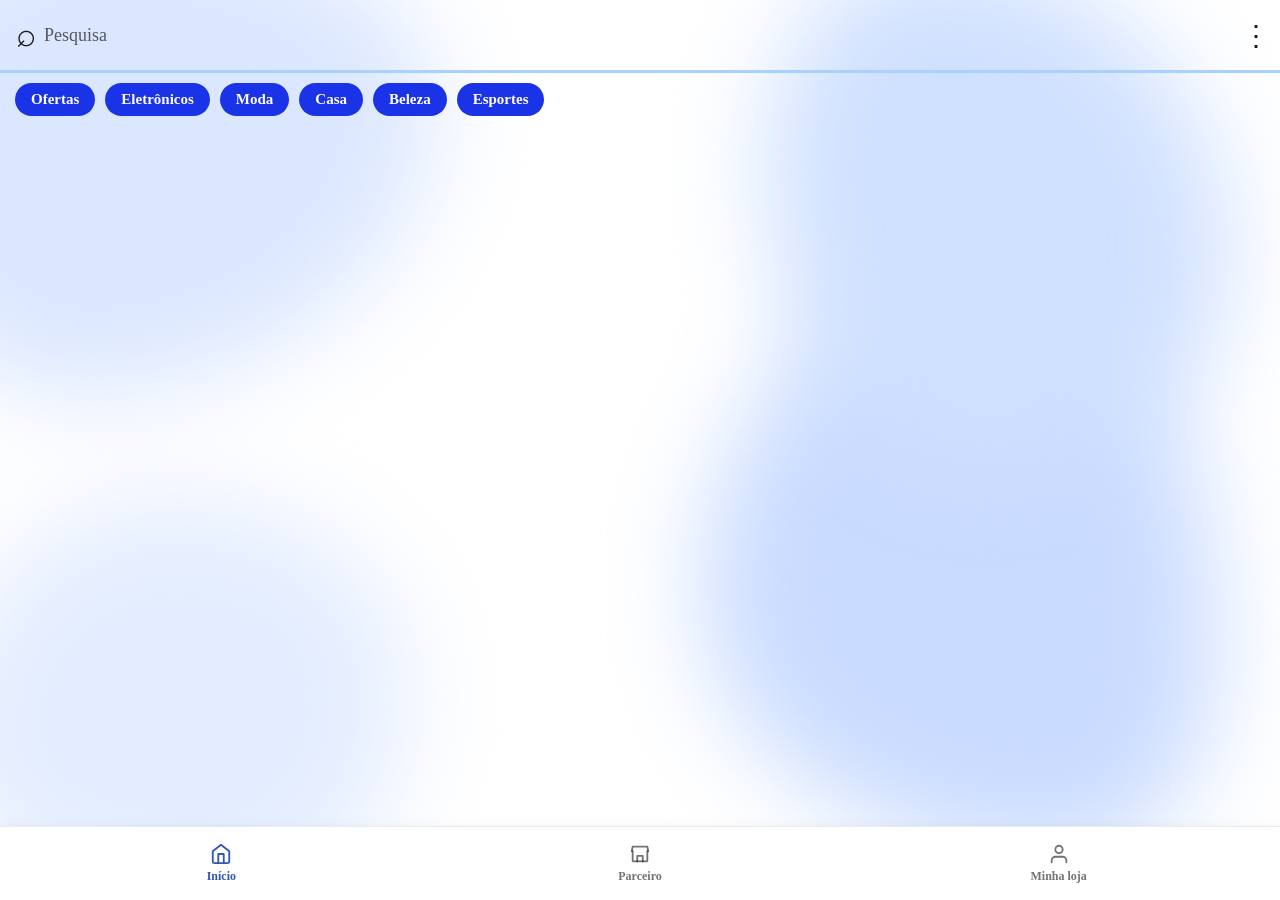
==== commit 5da26eda: "Add files via upload" ====
--- a/index.html
+++ b/index.html
@@ -11,8 +11,6 @@
 </head>
 
 <body>
-    <div id="debug-token" style="position:fixed;top:0;left:0;right:0;z-index:99999;background:#000;color:#0f0;font-size:11px;padding:6px;word-break:break-all;"></div>
-    <script>document.querySelector("#debug-token").textContent = "TOKEN: " + (localStorage.getItem("vitrine_token") ? localStorage.getItem("vitrine_token").slice(0,25) + "..." : "NULO");</script>
 
     <!-- Manchas do fundo -->
     <div class="mancha mancha-1"></div>
@@ -223,7 +221,7 @@
     <div class="nav-vitrine">
         <a href="index.html" class="nav-vitrine-item nav-vitrine-ativo"><svg viewBox="0 0 24 24" fill="none" stroke="currentColor" stroke-width="2" stroke-linecap="round" stroke-linejoin="round"><path d="M3 9l9-7 9 7v11a2 2 0 0 1-2 2H5a2 2 0 0 1-2-2z"></path><polyline points="9 22 9 12 15 12 15 22"></polyline></svg><span>Início</span></a>
         <a href="parceiros.html" class="nav-vitrine-item"><svg viewBox="0 0 24 24" fill="none" stroke="currentColor" stroke-width="2" stroke-linecap="round" stroke-linejoin="round"><path d="M3 9l1-5h16l1 5"></path><path d="M4 9v10a1 1 0 0 0 1 1h14a1 1 0 0 0 1-1V9"></path><path d="M9 20v-6h6v6"></path></svg><span>Parceiro</span></a>
-        <a href="login.html" class="nav-vitrine-item"><svg viewBox="0 0 24 24" fill="none" stroke="currentColor" stroke-width="2" stroke-linecap="round" stroke-linejoin="round"><path d="M20 21v-2a4 4 0 0 0-4-4H8a4 4 0 0 0-4 4v2"></path><circle cx="12" cy="7" r="4"></circle></svg><span>Minha loja</span></a>
+        <a href="minha-loja.html" class="nav-vitrine-item"><svg viewBox="0 0 24 24" fill="none" stroke="currentColor" stroke-width="2" stroke-linecap="round" stroke-linejoin="round"><path d="M20 21v-2a4 4 0 0 0-4-4H8a4 4 0 0 0-4 4v2"></path><circle cx="12" cy="7" r="4"></circle></svg><span>Minha loja</span></a>
     </div>
 
     <script src="supabase-dados.js"></script>
--- a/loading.css
+++ b/loading.css
@@ -859,3 +859,20 @@
 .nav-vitrine-ativo {
     color: #3355b3;
 }
+.categoria-home {
+    margin-top: 6px;
+
+    color: #3355b3;
+    font-size: 11.5px;
+    font-weight: 700;
+    letter-spacing: 0.06em;
+    text-transform: uppercase;
+}
+
+.abre-produto {
+    cursor: pointer;
+}
+
+.abre-produto:active {
+    opacity: 0.7;
+}
